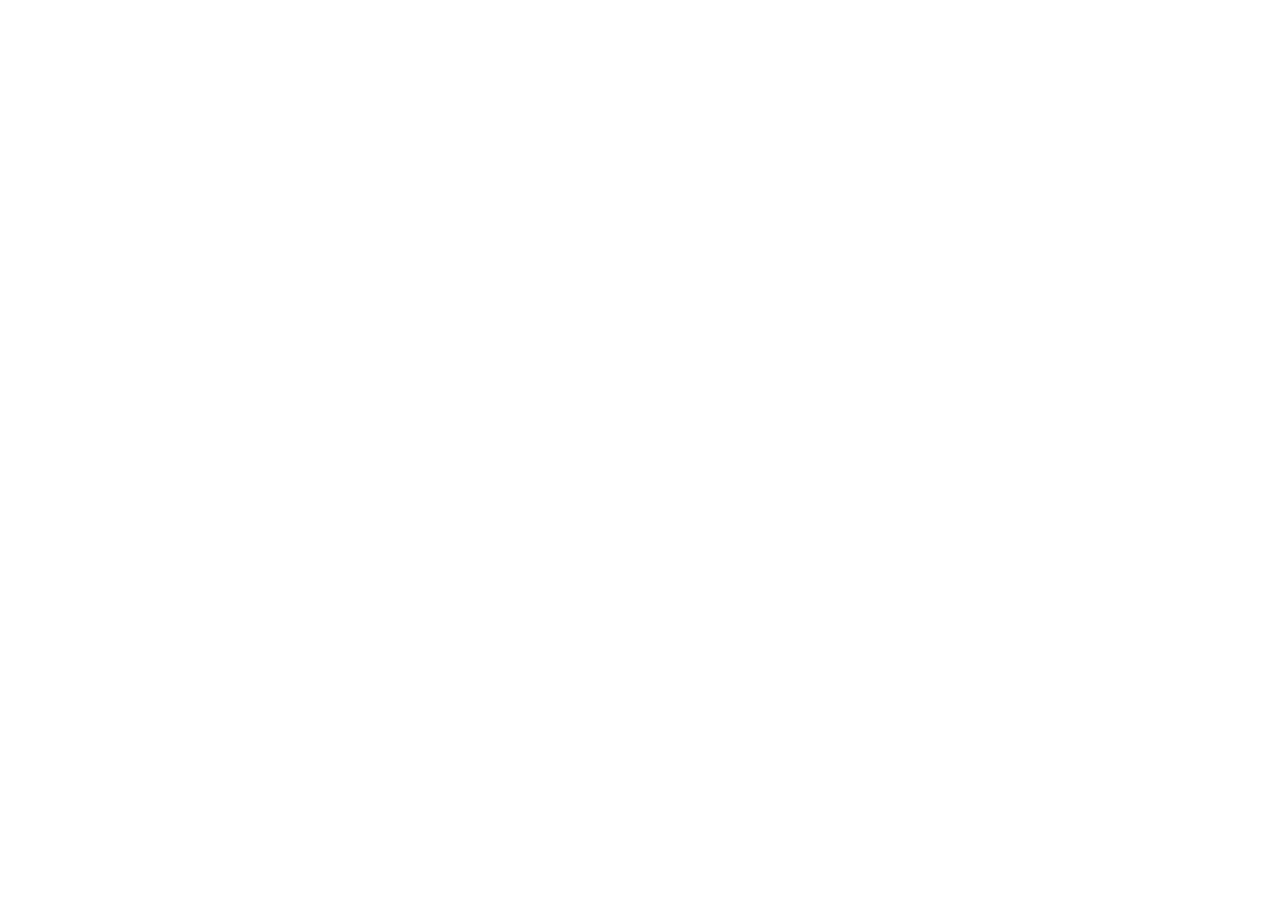
==== index.html @ 03886d11 "Exam" ====
<!DOCTYPE html>
<html lang="en">

<head>
    <meta charset="UTF-8">
    <meta name="viewport" content="width=device-width, initial-scale=1.0">
    <title>Shop</title>
    <link rel="stylesheet" href="css/main.css">
</head>

<body>
    <script src="js/main.js"></script>
</body>

</html>
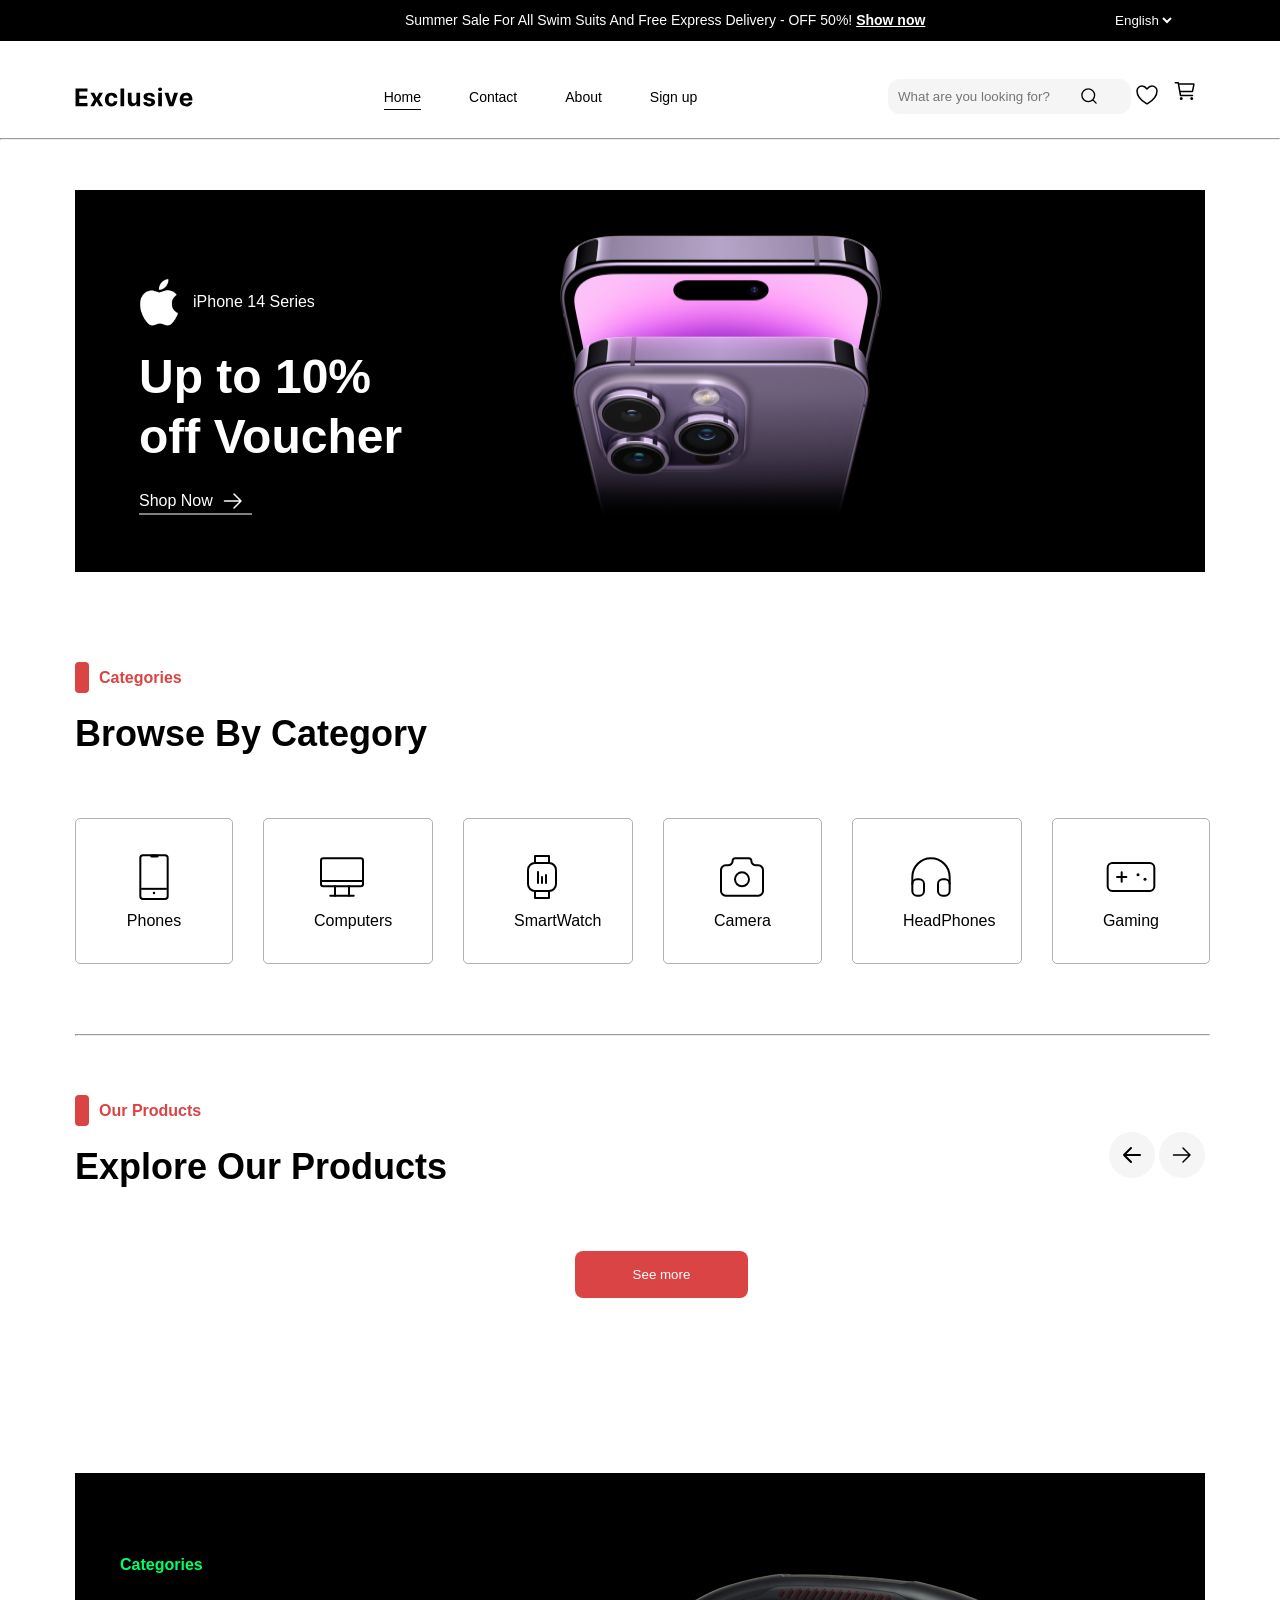
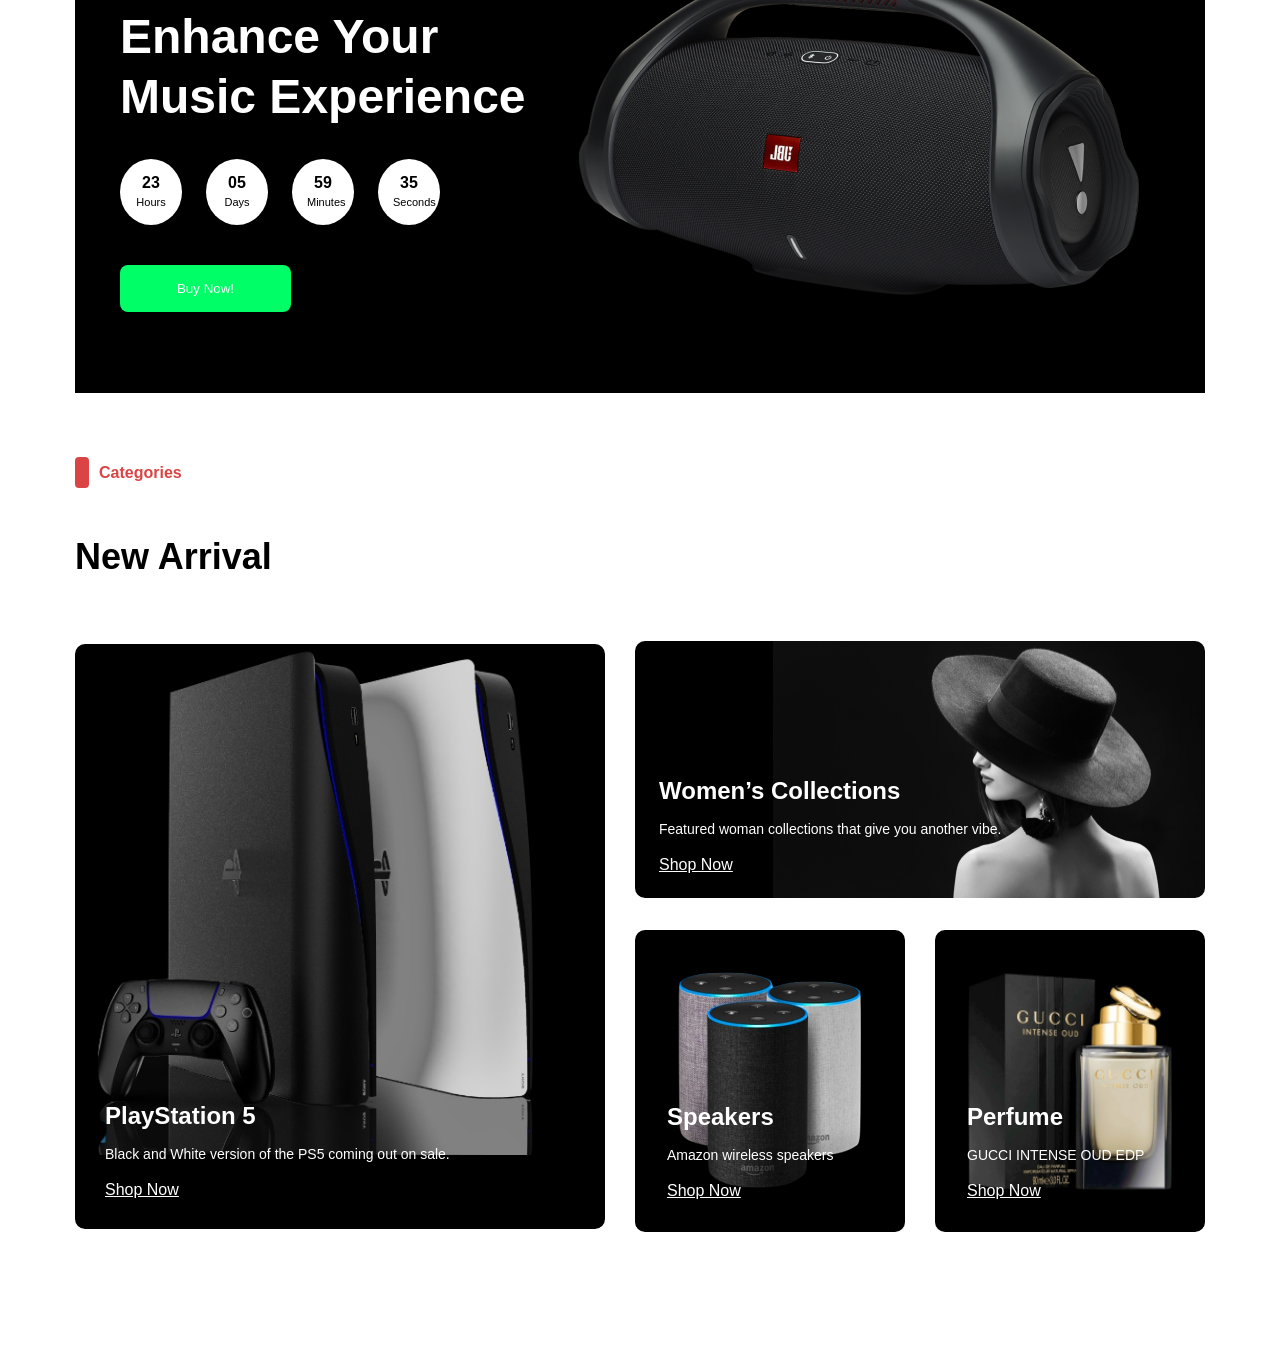
==== commit caf064ff: "Exam" ====
--- a/index.html
+++ b/index.html
@@ -4,12 +4,198 @@
 <head>
     <meta charset="UTF-8">
     <meta name="viewport" content="width=device-width, initial-scale=1.0">
-    <title>Shop</title>
+    <title>Home</title>
     <link rel="stylesheet" href="css/main.css">
+    <link rel="stylesheet" href="https://cdnjs.cloudflare.com/ajax/libs/font-awesome/6.6.0/css/all.min.css"
+        integrity="sha512-Kc323vGBEqzTmouAECnVceyQqyqdsSiqLQISBL29aUW4U/M7pSPA/gEUZQqv1cwx4OnYxTxve5UMg5GT6L4JJg=="
+        crossorigin="anonymous" referrerpolicy="no-referrer" />
 </head>
 
 <body>
-    <script src="js/main.js"></script>
+    <div class="wrapper">
+        <strong class="wrapper-strong">Summer Sale For All Swim Suits And Free Express Delivery - OFF 50%! <span
+                class="wrapper-span">Show now</span></strong>
+        <select class="select">
+            English
+            <option value="">English</option>
+        </select>
+    </div>
+    <header class="header">
+        <div class="container">
+            <ul class="header-list">
+                <img src="./images/logo.svg" alt="Logo" width="118" height="24">
+                <div class="header-item-wrapper">
+                    <li class="header-item">Home</li>
+                    <li class="header-item">Contact</li>
+                    <li class="header-item">About</li>
+                    <li class="header-item">Sign up</li>
+                </div>
+                <div class="input-wrapper">
+                    <div class="inp-wrapper">
+                        <input class="header-inp" type="text" placeholder="What are you looking for?">
+                        <img class="inp-img" src="./images/loupe.svg" alt="Loupe" width="16" height="16">
+                    </div>
+                    <div class="link-wrapper">
+                        <a href="#">
+                            <img src="./images/like.svg" alt="Like-icon" width="32" height="32">
+                        </a><a href="#">
+                            <img src="./images/cart.svg" alt="Cart-icon" width="32" height="32">
+                        </a>
+                    </div>
+                </div>
+            </ul>
+        </div>
+        <hr>
+    </header>
+    <main>
+        <section class="voucher-section">
+            <div class="container">
+                <div class="wrappper">
+                    <div class="voucher_wrapper">
+                        <div class="icon-wrapper">
+                            <img src="./images/apple-icon.svg" alt="Apple-Icon" width="40" height="49">
+                            <strong class="voucher_strong">iPhone 14 Series</strong>
+                        </div>
+                        <div class="wrapper_title">
+                            <h2 class="voucher_title">Up to 10% off Voucher</h2>
+                        </div>
+                        <div>
+                            <a class="voucher_shop" href="#">
+                                <p class="shop_text">Shop Now</p>
+                                <img src="./images/arrow-icon.svg" alt="Arrow-Icon" width="24" height="24">
+                            </a>
+                        </div>
+                    </div>
+                    <img src="./images/iphone.png" alt="Iphone-Img" width="496" height="352">
+                </div>
+            </div>
+        </section>
+        <section class="section-categories">
+            <div class="container">
+                <strong class="categories_strong">Categories</strong>
+                <h2 class="categories_title">Browse By Category</h2>
+                <ul class="categorie-list">
+                    <li class="categorie-item">
+                        <img src="./images/phones-icon.svg" alt="Phones-Icon" width="56" height="56">
+                        <p class="item-text">Phones</p>
+                    </li>
+                    <li class="categorie-item">
+                        <img src="./images/computers.svg" alt="Computer-Icon" width="56" height="56">
+                        <p class="item-text">Computers</p>
+                    </li>
+                    <li class="categorie-item">
+                        <img src="./images/smart-watch.svg" alt="SmartWatch" width="56" height="56">
+                        <p class="item-text">SmartWatch</p>
+                    </li>
+                    <li class="categorie-item">
+                        <img src="./images/camera.svg" alt="Camera-Icon" width="56" height="56">
+                        <p class="item-text">Camera</p>
+                    </li>
+                    <li class="categorie-item">
+                        <img src="./images/Headphone.svg" alt="Headphone" width="56" height="56">
+                        <p class="item-text">HeadPhones</p>
+                    </li>
+                    <li class="categorie-item">
+                        <img src="./images/gaming.svg" alt="gaming" width="56" height="56">
+                        <p class="item-text">Gaming</p>
+                    </li>
+                </ul>
+                <hr class="border-bottom">
+            </div>
+        </section>
+        <section class="section-products">
+            <div class="container">
+                <strong class="products-strong">Our Products</strong>
+                <div class="img-wrapper">
+                    <h2 class="products-title">Explore Our Products</h2>
+                    <div>
+                        <img src="images/arrow-left.svg" alt="Arrow-icon" width="46" height="46">
+                        <img src="images/arrow-right.svg" alt="Arrow-Icon" width="46" height="46">
+                    </div>
+                </div>
+                <div class="wrapper-products">
+                    <div class="loading lds-spinner">
+                        <div></div>
+                        <div></div>
+                        <div></div>
+                        <div></div>
+                        <div></div>
+                        <div></div>
+                        <div></div>
+                        <div></div>
+                        <div></div>
+                        <div></div>
+                        <div></div>
+                        <div></div>
+                    </div>
+                </div>
+                <button class="btn">See more</button>
+            </div>
+        </section>
+        <section class="experience-section">
+            <div class="container">
+                <div class="experience-wrapper">
+                    <div class="content-wrapper">
+                        <strong class="experience-strong">Categories</strong>
+                        <h2 class="experience-title">Enhance Your Music Experience</h2>
+                        <ul class="experience-list">
+                            <li class="experience-item">
+                                <span>23</span>
+                                <p>Hours</p>
+                            </li>
+                            <li class="experience-item">
+                                <span>05</span>
+                                <p>Days</p>
+                            </li>
+                            <li class="experience-item">
+                                <span>59</span>
+                                <p>Minutes</p>
+                            </li>
+                            <li class="experience-item">
+                                <span>35</span>
+                                <p>Seconds</p>
+                            </li>
+                        </ul>
+                        <button class="btn-buy">Buy Now!</button>
+                    </div>
+                    <img src="./images/speaker-img.png" alt="Speaker" width="600" height="420">
+                </div>
+            </div>
+        </section>
+        <section class="section-featured">
+            <div class="container">
+                <strong class="featured-strong">Categories</strong>
+                <h2 class="featured-title">New Arrival</h2>
+                <div class="featured-wrapper">
+                    <div class="playstation-wrapper">
+                        <h3 class="playstation-title">PlayStation 5</h3>
+                        <p class="playstation-text">Black and White version of the PS5 coming out on sale.</p>
+                        <a class="link-text" href="">Shop Now</a>
+                    </div>
+                    <div class="content-wrappers">
+                        <div class="colletcion-wrapper">
+                            <h3 class="colletcion-title">Women’s Collections</h3>
+                            <p class="colletcion-text">Featured woman collections that give you another vibe.</p>
+                            <a class="link-text" href="">Shop Now</a>
+                        </div>
+                        <div class="contents-wrapper">
+                            <div class="speaker-wrapper">
+                                <h3 class="speaker-title">Speakers</h3>
+                                <p class="speaker-text">Amazon wireless speakers</p>
+                                <a class="link-text" href="">Shop Now</a>
+                            </div>
+                            <div class="perfume-wrapper">
+                                <h3 class="perfume-title">Perfume</h3>
+                                <p class="perfume-text">GUCCI INTENSE OUD EDP</p>
+                                <a class="link-text" href="">Shop Now</a>
+                            </div>
+                        </div>
+                    </div>
+                </div>
+            </div>
+        </section>
+    </main>
+    <script src="./js/main.js"></script>
 </body>
 
 </html>
--- a/css/main.css
+++ b/css/main.css
@@ -0,0 +1,558 @@
+*{
+    margin: 0;
+    padding: 0;
+    text-decoration: none;
+    list-style: none;
+    box-sizing: border-box;
+}
+body{
+    font-family: sans-serif;
+}
+.container{
+    width: 1170px;
+    margin: 0 auto;
+    padding: 0 20px;
+}
+.wrapper {
+    display: flex;
+    justify-content: space-around;
+    text-align: center;
+    background-color: black;
+    padding: 12px 12px;
+    margin-bottom: 38px;
+}
+.wrapper-strong {
+    color: white;
+    font-weight: 400;
+    font-size: 14px;
+    margin-left: 300px;
+}
+.wrapper-span {
+    color: white;
+    font-weight: 600;
+    font-size: 14px;
+    text-decoration: underline;
+}
+.select{
+    background-color: black;
+    color: white;
+    border: none;
+}
+.header-list {
+    display: flex;
+    align-items: center;
+    justify-content: space-between;
+    margin-bottom: 23px;
+}
+.header-item:first-child{
+    border-bottom: 1px solid #000000;
+}
+.header-item {
+    font-weight: 400;
+    font-size: 14px;
+    line-height: 24px;
+    transition: all 0.3s ease;
+}
+.header-item:hover{
+    cursor: pointer;
+    border-bottom: 1px solid #000000;
+}
+.header-item-wrapper{
+    display: flex;
+    gap: 48px;
+}
+.header-inp{
+    width: 243px;
+    padding: 10px;
+    border: none;
+    background-color: #F5F5F5;
+    border-radius: 12px;
+    outline: none;
+    transition: all 0.3s ease;
+}
+.header-inp:focus{
+    box-shadow: 0px 0px 5px 0px rgba(34, 60, 80, 0.6);
+}
+.inp-wrapper{
+    position: relative;
+}
+.inp-img{
+    position: absolute;
+    top: 9px;
+    left: 193px;
+}
+.input-wrapper{
+    display: flex;
+}
+.link-wrapper{
+    display: flex;
+    align-items: center;
+    gap: 10px;
+}
+.voucher-section {
+    padding: 50px 0;
+    margin-bottom: 44px;
+}
+.wrappper {
+    display: flex;
+    align-items: center;
+    gap: 40px;
+    padding: 30px 64px 0px ;
+    background-color: #000000;
+    color: white;
+}
+.icon-wrapper {
+    width: 190px;
+    display: flex;
+    align-items: center;
+    gap: 14px;
+    margin-bottom: 20px;
+}
+.voucher_strong {
+    font-weight: 400;
+    font-size: 16px;
+    line-height: 24px;
+}
+.voucher_title {
+    font-weight: 600;
+    font-size: 48px;
+    line-height: 60px;
+    margin-bottom: 22px;
+}
+.voucher_shop {
+    width: 113px;
+    display: flex;
+    align-items: center;
+    gap: 8px;
+    color: white;
+    border-bottom: 2px solid gray;
+}
+.shop_text {
+    font-weight: 500;
+    font-size: 16px;
+    line-height: 24px;
+}
+.wrapper_title{
+    width: 294px;
+}
+.categories_strong {
+    color: #DB4444;
+    font-weight: 600;
+    font-size: 16px;
+    line-height: 24px;
+    margin-bottom: 20px;
+}
+.categories_strong::before{
+    content: "";
+    border-radius: 4px;
+    border: 7px solid #DB4444;
+    margin-right: 10px;
+}
+.categories_title {
+    margin-top: 20px;
+    margin-bottom: 60px;
+    font-weight: 600;
+    font-size: 36px;
+    line-height: 48px;
+}
+.categorie-list {
+    display: flex;
+    align-items: center;
+    gap: 30px;
+    margin-bottom: 70px;
+}
+.categorie-item {
+    width: 170px;
+    padding: 30px 50px;
+    border: 1px solid #0000004D;
+    border-radius: 5px;
+    transition: all 0.3s ease;
+}
+.item-text {
+    text-align: center;
+    font-weight: 400;
+    font-size: 16px;
+    line-height: 24px;
+}
+.categorie-item:hover{
+    background-color: #DB4444;
+    color: white;
+}
+.border-bottom{
+    width: 1135px;
+    height: 2px;
+    color: #000000;
+    margin-bottom: 63px;
+}
+.products-strong{
+    color: #DB4444;
+    font-weight: 600;
+    font-size: 16px;
+    line-height: 24px;
+    margin-bottom: 20px;
+}
+.products-strong::before{
+    content: "";
+    border-radius: 4px;
+    border: 7px solid #DB4444;
+    margin-right: 10px;
+}
+.products-title {
+    margin-top: 20px;
+    font-weight: 600;
+    font-size: 36px;
+    line-height: 48px;
+}
+.img-wrapper{
+    display: flex;
+    align-items: center;
+    gap: 8px;
+    justify-content: space-between;    
+    margin-bottom: 60px;
+}
+.wrapper-products{
+    display: flex;
+    gap: 10px;
+    flex-wrap: wrap;
+}
+.card{
+    display: flex;
+    flex-direction: column;
+    width: 270px;
+    height: 400px;
+    padding: 40px 35px;
+    background-color: #F5F5F5;
+    margin-bottom: 100px;
+}
+.card-wrapper{
+    display: flex;
+    gap: 15px;
+}
+.card-title{
+    font-weight: 500;
+    font-size: 16px;
+    line-height: 24px;
+    margin-bottom: 20px;
+}
+.img-card{
+    position: relative;
+    background-color: #F5F5F5;
+    margin-left: 40px;
+    margin-bottom: 40px;
+}
+.image-wrapper{
+    position: absolute;
+    top: 188px;
+    left: 15px;
+}
+.card-price{
+    color: #DB4444;
+    font-weight: 500;
+    font-size: 16px;
+    line-height: 24px;
+}
+.card-rate{
+    color: #FFAD33;
+}
+.btn{
+    width: 173px;
+    border: none;
+    background-color: #DB4444;
+    padding: 16px 0;
+    color: white;
+    border-radius: 8px;
+    text-align: center;
+    margin-left: 500px;
+    margin-bottom: 105px;
+    cursor: pointer;
+}
+.loading{
+    margin-left: 550px;
+    margin-bottom: 50px;
+}
+.lds-spinner,
+.lds-spinner div,
+.lds-spinner div:after {
+  box-sizing: border-box;
+}
+.lds-spinner {
+  color: #DB4444;
+  display: inline-block;
+  position: relative;
+  width: 80px;
+  height: 80px;
+}
+.lds-spinner div {
+  transform-origin: 40px 40px;
+  animation: lds-spinner 1.2s linear infinite;
+}
+.lds-spinner div:after {
+  content: " ";
+  display: block;
+  position: absolute;
+  top: 3.2px;
+  left: 36.8px;
+  width: 6.4px;
+  height: 17.6px;
+  border-radius: 20%;
+  background: currentColor;
+}
+.lds-spinner div:nth-child(1) {
+  transform: rotate(0deg);
+  animation-delay: -1.1s;
+}
+.lds-spinner div:nth-child(2) {
+  transform: rotate(30deg);
+  animation-delay: -1s;
+}
+.lds-spinner div:nth-child(3) {
+  transform: rotate(60deg);
+  animation-delay: -0.9s;
+}
+.lds-spinner div:nth-child(4) {
+  transform: rotate(90deg);
+  animation-delay: -0.8s;
+}
+.lds-spinner div:nth-child(5) {
+  transform: rotate(120deg);
+  animation-delay: -0.7s;
+}
+.lds-spinner div:nth-child(6) {
+  transform: rotate(150deg);
+  animation-delay: -0.6s;
+}
+.lds-spinner div:nth-child(7) {
+  transform: rotate(180deg);
+  animation-delay: -0.5s;
+}
+.lds-spinner div:nth-child(8) {
+  transform: rotate(210deg);
+  animation-delay: -0.4s;
+}
+.lds-spinner div:nth-child(9) {
+  transform: rotate(240deg);
+  animation-delay: -0.3s;
+}
+.lds-spinner div:nth-child(10) {
+  transform: rotate(270deg);
+  animation-delay: -0.2s;
+}
+.lds-spinner div:nth-child(11) {
+  transform: rotate(300deg);
+  animation-delay: -0.1s;
+}
+.lds-spinner div:nth-child(12) {
+  transform: rotate(330deg);
+  animation-delay: 0s;
+}
+@keyframes lds-spinner {
+  0% {
+    opacity: 1;
+  }
+  100% {
+    opacity: 0;
+  }
+}
+
+
+
+.experience-section {
+    padding: 70px 0;
+}
+.experience-wrapper {
+    padding: 50px 45px;
+    background-color: #000000;
+    display: flex;
+    align-items: center;
+    justify-content: space-between;
+    color: white;
+    gap: 30px   ;
+}
+.content-wrapper {
+    display: flex;
+    flex-direction: column;
+}
+.experience-strong {
+    color: #00FF66;
+    font-weight: 600;
+    font-size: 16px;
+    line-height: 20px;
+    margin-bottom: 32px;
+}
+.experience-title {
+    font-weight: 600;
+    font-size: 48px;
+    line-height: 60px;
+    margin-bottom: 32px;
+}
+.experience-list {
+    display: flex;
+    gap: 24px;
+}
+.experience-item {
+    text-align: start;
+    width: 62px;
+    display: flex;
+    flex-direction: column;
+    background-color: white;
+    border-radius: 50%;
+    padding: 14px 15px;
+    margin-bottom: 40px;
+}
+.experience-item span{
+    text-align: center;
+    display: inline block;
+    color: black;
+    font-weight: 600;
+    font-size: 16px;
+    line-height: 20px;
+}
+.experience-item p{
+    text-align: center;
+    color: black;
+    font-weight: 300;
+    font-size: 11px;
+    line-height: 18px;
+}
+.btn-buy{
+    width: 171px;
+    padding: 16px 0;
+    background-color: #00FF66;
+    color: white;
+    border: none;
+    border-radius: 8px;
+}
+.section-featured {
+    padding-bottom: 140px;
+}
+.featured-strong {
+    color: #DB4444;
+    font-weight: 600;
+    font-size: 16px;
+    line-height: 20px;
+    margin-bottom: 20px;
+}
+.featured-strong::before{
+    content: "";
+    border-radius: 4px;
+    border: 7px solid #DB4444;
+    margin-right: 10px;
+}
+
+.featured-title {
+    font-weight: 600;
+    font-size: 36px;
+    line-height: 48px;
+    margin-top: 50px;
+    margin-bottom: 60px;
+}
+.featured-wrapper {
+    display: flex;
+    align-items: center;
+    justify-content: space-between;
+    gap: 30px;
+}
+.playstation-wrapper {
+    border-radius: 10px;
+    width: 570px;
+    padding: 460px 30px 30px;
+    background-image: url("../images/playstantion.png");
+    background-repeat: no-repeat;
+    background-size: 511px 511px;
+    background-color: black;
+    color: white;
+}
+.playstation-title {
+    font-weight: 600;
+    font-size: 24px;
+    line-height: 24px;
+    margin-bottom: 16px;
+}
+.playstation-text {
+    font-weight: 400;
+    font-size: 14px;
+    line-height: 21px;
+    margin-bottom: 16px;
+}
+.colletcion-wrapper {
+    border-radius: 10px;
+    background-image: url("../images/women.png");
+    background-repeat: no-repeat;
+    background-size: 432px 286px;
+    background-position: right;
+    color: white;
+    width: 570px;
+    background-color: black;
+    padding: 138px 24px 24px;
+    margin-bottom: 32px;
+}
+.colletcion-title {
+    font-weight: 600;
+    font-size: 24px;
+    line-height: 24px;
+    margin-bottom: 16px;
+}
+.colletcion-text {
+    font-weight: 400;
+    font-size: 14px;
+    line-height: 21px;
+    margin-bottom: 16px;
+}
+.link-text{
+    color: white;
+    text-decoration: underline;
+}
+.contents-wrapper {
+    display: flex;
+    align-items: center;
+    justify-content: space-between;
+}
+.speaker-wrapper {
+    border-radius: 10px;
+    background-image: url("../images/speakers.png");
+    background-repeat: no-repeat;
+    background-size: 210px 222px;
+    background-position: center;
+    width: 270px;
+    background-color: black;
+    padding: 175px 32px 32px;
+}
+.speaker-title {
+    color: white;
+    font-weight: 600;
+    font-size: 24px;
+    line-height: 24px;
+    margin-bottom: 16px;
+}
+.speaker-text {
+    color: white;
+    font-weight: 400;
+    font-size: 14px;
+    line-height: 21px;
+    margin-bottom: 16px;
+}
+.perfume-wrapper {
+    border-radius: 10px;
+    background-image: url("../images/parfume.png");
+    background-repeat: no-repeat;
+    background-size: 210px 222px;
+    background-position: center;
+    width: 270px;
+    padding: 175px 32px 32px;
+    background-color: black;
+}
+.perfume-title {
+    color: white;
+    font-weight: 600;
+    font-size: 24px;
+    line-height: 24px;
+    margin-bottom: 16px;
+}
+.perfume-text {
+    color: white;
+    font-weight: 400;
+    font-size: 14px;
+    line-height: 21px;
+    margin-bottom: 16px;
+}
+
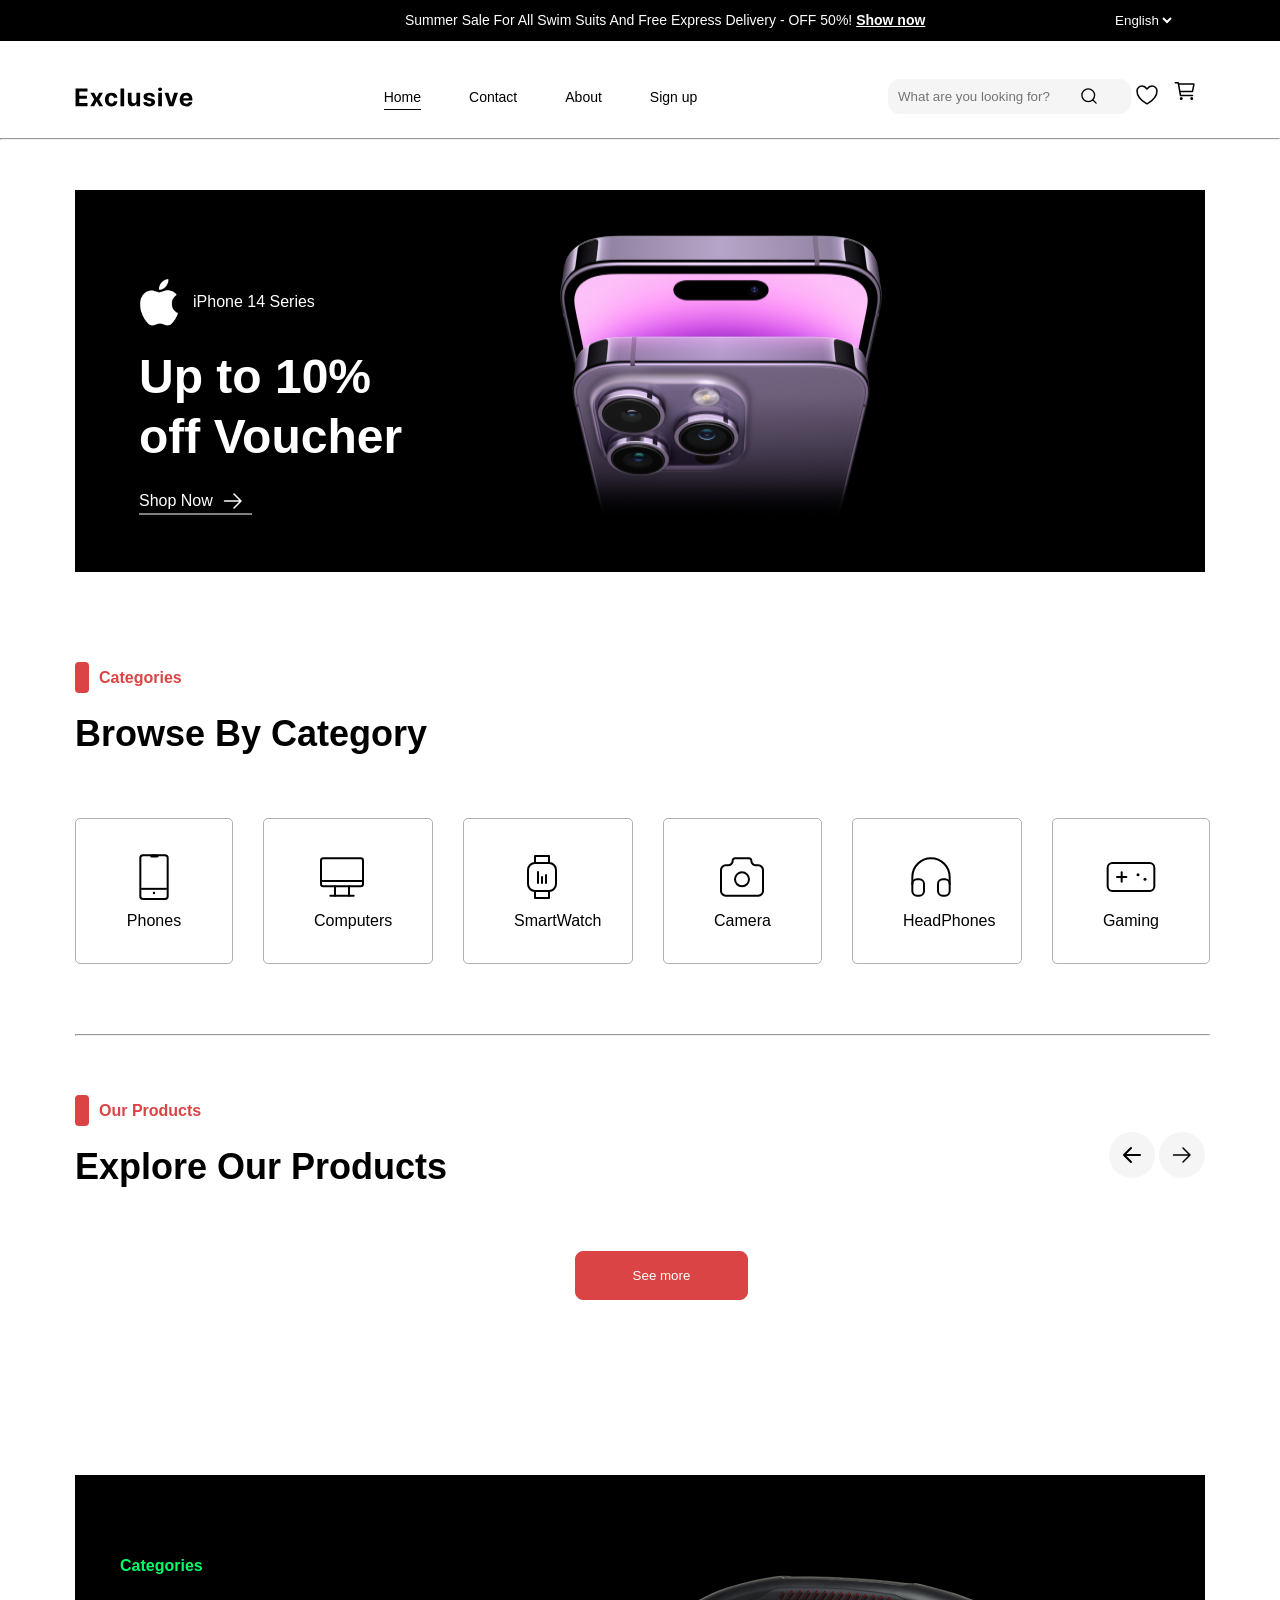
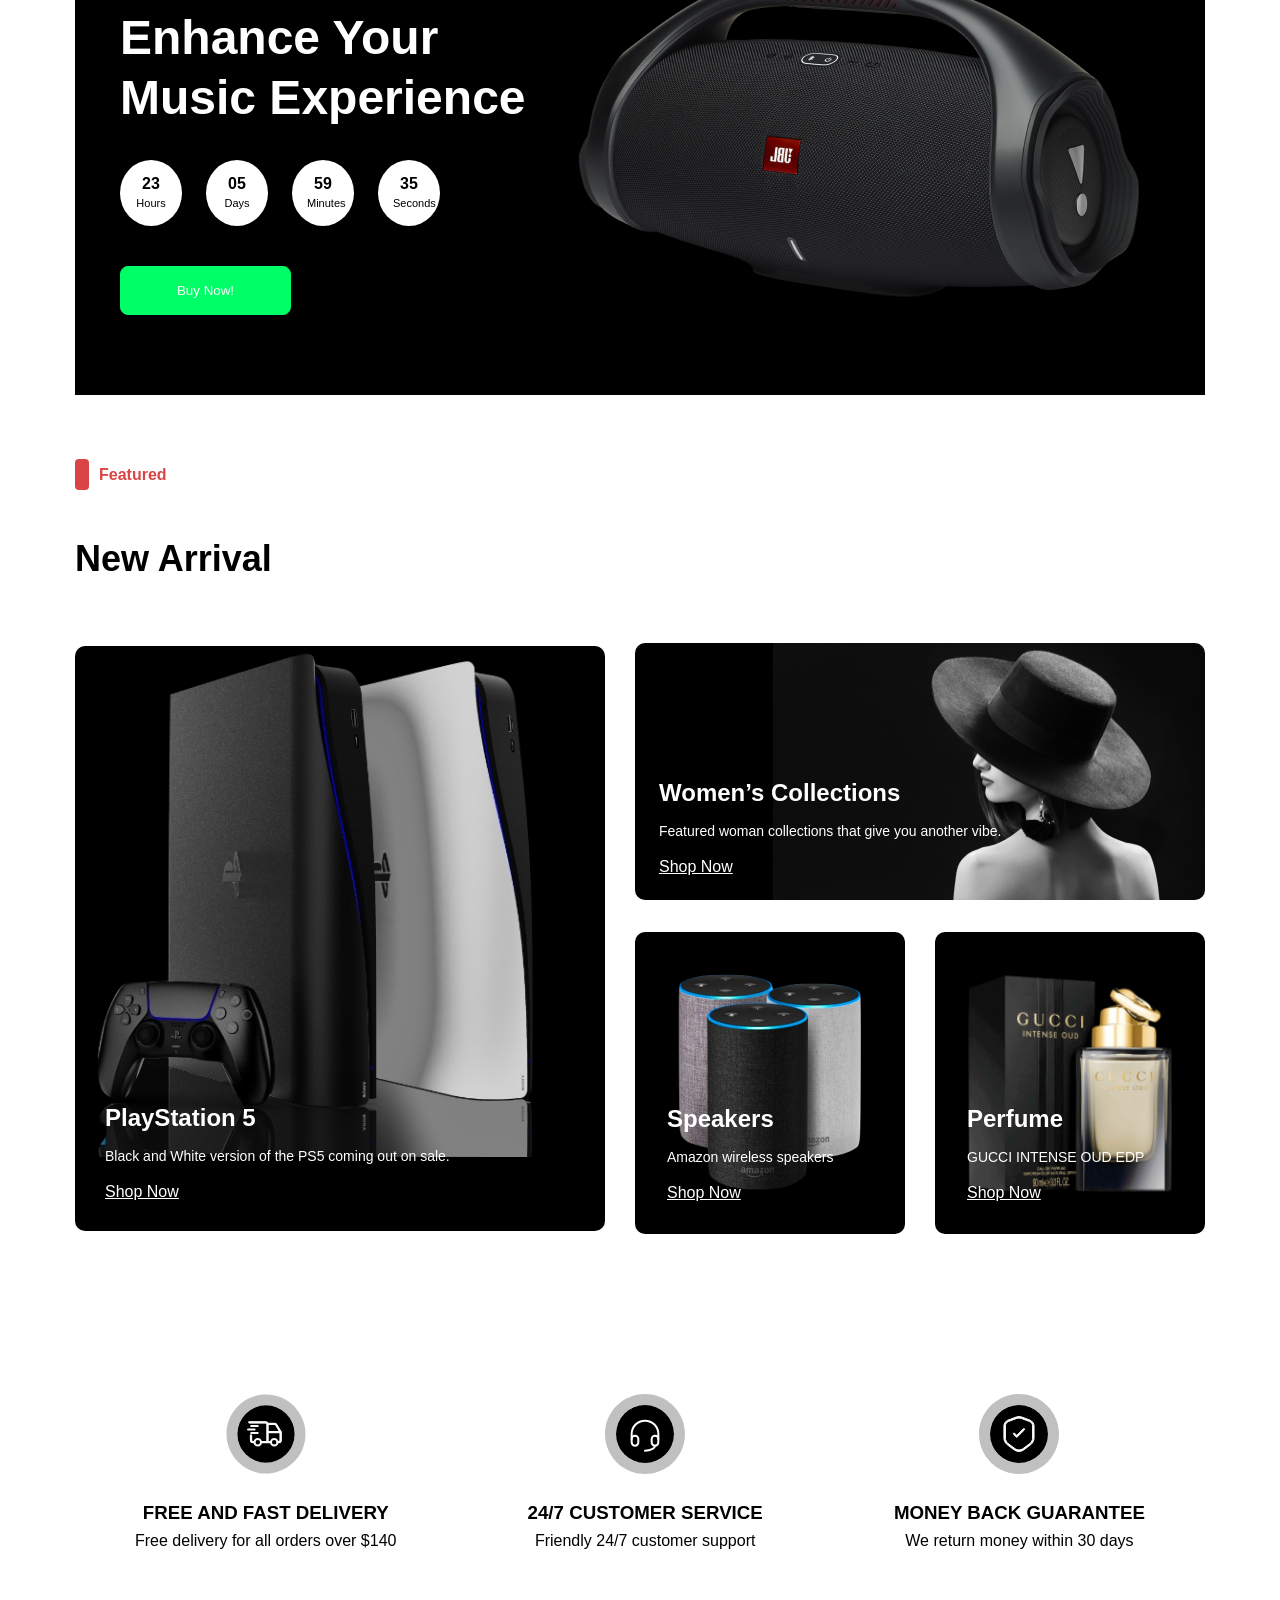
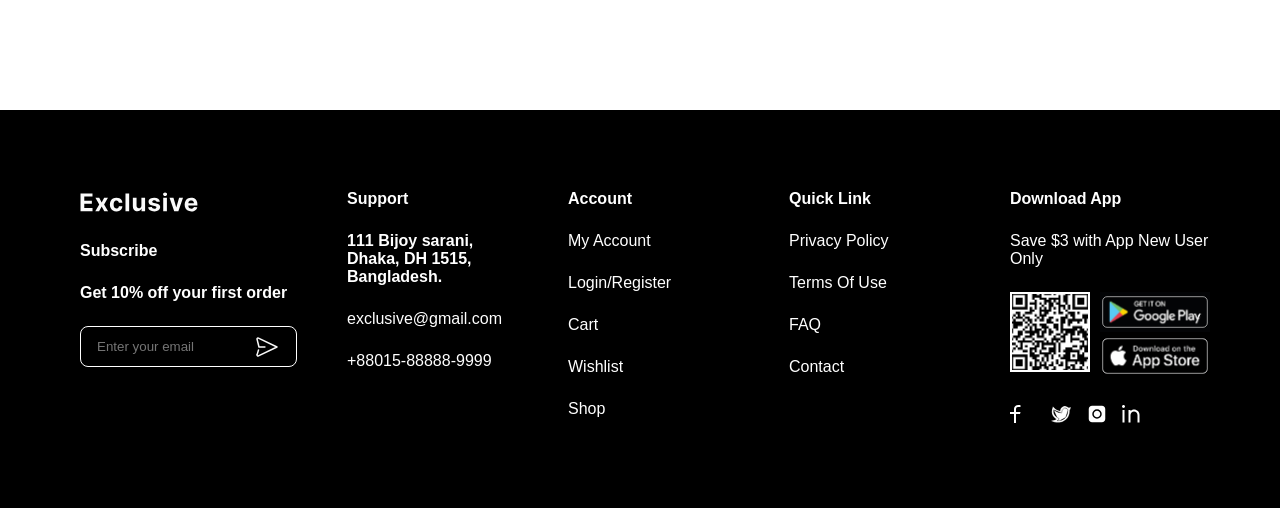
==== commit ce527e30: "Exam" ====
--- a/index.html
+++ b/index.html
@@ -9,6 +9,7 @@
     <link rel="stylesheet" href="https://cdnjs.cloudflare.com/ajax/libs/font-awesome/6.6.0/css/all.min.css"
         integrity="sha512-Kc323vGBEqzTmouAECnVceyQqyqdsSiqLQISBL29aUW4U/M7pSPA/gEUZQqv1cwx4OnYxTxve5UMg5GT6L4JJg=="
         crossorigin="anonymous" referrerpolicy="no-referrer" />
+    <link rel="icon" href="./images/Exclusive.svg">
 </head>
 
 <body>
@@ -164,7 +165,7 @@
         </section>
         <section class="section-featured">
             <div class="container">
-                <strong class="featured-strong">Categories</strong>
+                <strong class="featured-strong">Featured</strong>
                 <h2 class="featured-title">New Arrival</h2>
                 <div class="featured-wrapper">
                     <div class="playstation-wrapper">
@@ -192,9 +193,119 @@
                         </div>
                     </div>
                 </div>
+                <ul class="content-list">
+                    <li class="content-item">
+                        <img src="./images/deliveri-icon.svg" alt="delivery-icon" width="80" height="80">
+                        <h3>FREE AND FAST DELIVERY</h3>
+                        <p>Free delivery for all orders over $140</p>
+                    </li>
+                    <li class="content-item">
+                        <img src="./images/service-icon.svg" alt="delivery-icon" width="80" height="80">
+                        <h3>24/7 CUSTOMER SERVICE</h3>
+                        <p>Friendly 24/7 customer support</p>
+                    </li>
+                    <li class="content-item">
+                        <img src="./images/garonte-icon.svg" alt="delivery-icon" width="80" height="80">
+                        <h3>MONEY BACK GUARANTEE</h3>
+                        <p>We return money within 30 days</p>
+                    </li>
+                </ul>
             </div>
         </section>
     </main>
+    <footer class="footer">
+        <div class="container">
+            <ul class="footer-list">
+                <li class="footer-item">
+                    <a href="">
+                        <img src="./images/Exclusive.svg" alt="Logo-icon" width="118" height="24">
+                    </a>
+                    <strong>Subscribe</strong>
+                    <strong>Get 10% off your first order</strong>
+                    <div class="footer-wrapper">
+                        <input type="email" placeholder="Enter your email">
+                        <img src="./images/icon-send.svg" alt="Send-Icon" width="24" height="24">
+                    </div>
+                </li>
+                <li class="footer-item">
+                    <strong class="support-str">Support</strong>
+                    <strong>111 Bijoy sarani, Dhaka, DH 1515, Bangladesh.</strong>
+                    <a href="">exclusive@gmail.com</a>
+                    <a href="tel:88015888889999">+88015-88888-9999</a>
+                </li>
+                <li class="footer-item">
+                    <strong class="account-strong">Account</strong>
+                    <a href="">My Account</a>
+                    <a href="">Login/Register</a>
+                    <a href="">Cart</a>
+                    <a href="">Wishlist</a>
+                    <a href="">Shop</a>
+                </li>
+                <li class="footer-item">
+                    <strong>Quick Link</strong>
+                    <a href="">Privacy Policy</a>
+                    <a href="">Terms Of Use</a>
+                    <a href="">FAQ</a>
+                    <a href="">Contact</a>
+                </li>
+                <li class="footer-item">
+                    <strong>Download App</strong>
+                    <p>Save $3 with App New User Only</p>
+                    <div class="wrapper-content">
+                        <img src="./images/Qr Code.svg" alt="qr-code" width="80" height="80">
+                        <div>
+                            <a href="https://play.google.com/store/games?hl=ru"><img src="./images/GooglePlay.svg"
+                                    alt="GooglePlay" width="110" height="40"></a>
+                            <a href="https://www.apple.com/app-store/"><img src="./images/AppStore.svg" alt="AppStore"
+                                    width="110" height="40"></a>
+                        </div>
+                    </div>
+                    <div class="social-wrapper">
+                        <a href="https://www.facebook.com/?locale=ru_RU">
+                            <svg class="icon-svg" width="11" height="18" viewBox="0 0 11 18" fill="currentColor"
+                                xmlns="http://www.w3.org/2000/svg">
+                                <path
+                                    d="M6 7H10.5L10 9H6V18H4V9H0V7H4V5.128C4 3.345 4.186 2.698 4.534 2.046C4.87501 1.40181 5.40181 0.875009 6.046 0.534C6.698 0.186 7.345 0 9.128 0C9.65 0 10.108 0.0500001 10.5 0.15V2H9.128C7.804 2 7.401 2.078 6.99 2.298C6.686 2.46 6.46 2.686 6.298 2.99C6.078 3.401 6 3.804 6 5.128V7Z"
+                                    fill="currentColor" />
+                            </svg>
+                        </a>
+                        <a href="https://x.com/?lang=ru">
+                            <a href=""><svg class="icon-svg" width="21" height="17" viewBox="0 0 21 17"
+                                    fill="currentColor" xmlns="http://www.w3.org/2000/svg">
+                                    <path
+                                        d="M10.905 4.84651L10.905 4.84646C10.9194 4.06035 11.2418 3.3113 11.8028 2.76049C12.3639 2.20969 13.1188 1.90116 13.905 1.90129L10.905 4.84651ZM10.905 4.84651L10.877 6.42135M10.905 4.84651L10.877 6.42135M2.75811 3.80857L2.89001 3.91846C4.76679 5.48211 6.71781 6.41823 8.74946 6.6952C8.74947 6.6952 8.74949 6.6952 8.74951 6.6952L10.3104 6.90718L2.75811 3.80857ZM2.75811 3.80857L2.72759 3.97751M2.75811 3.80857L2.72759 3.97751M2.72759 3.97751C2.42576 5.64819 2.5683 7.07086 3.1479 8.30176C3.72718 9.53198 4.73827 10.5605 6.15577 11.4519L6.15579 11.452M2.72759 3.97751L6.15579 11.452M6.15579 11.452L7.90279 12.55L7.954 12.4685M6.15579 11.452L7.954 12.4685M7.954 12.4685L7.90279 12.55C7.97196 12.5934 8.02943 12.6532 8.07016 12.724C8.1109 12.7948 8.13366 12.8745 8.13645 12.9562C8.13925 13.0378 8.122 13.1189 8.0862 13.1924C8.05041 13.2658 7.99716 13.3294 7.93112 13.3775L7.93101 13.3775M7.954 12.4685L7.93101 13.3775M7.93101 13.3775L6.33901 14.5405L6.11542 14.7039M7.93101 13.3775L6.11542 14.7039M6.11542 14.7039L6.39178 14.7211M6.11542 14.7039L6.39178 14.7211M6.39178 14.7211C7.3449 14.7805 8.25288 14.7385 9.00946 14.5884L9.00958 14.5884M6.39178 14.7211L9.00958 14.5884M9.00958 14.5884C11.3886 14.1134 13.3745 12.9794 14.7652 11.2211M9.00958 14.5884L14.7652 11.2211M10.877 6.42135C10.8757 6.49182 10.8594 6.5612 10.8293 6.62495C10.7993 6.6887 10.7561 6.74537 10.7026 6.79125C10.649 6.83712 10.5864 6.87117 10.5188 6.89115C10.4513 6.91112 10.3803 6.91659 10.3105 6.9072L10.877 6.42135ZM14.7652 11.2211C16.1557 9.46296 16.945 7.08835 16.945 4.14229M14.7652 11.2211L16.945 4.14229M16.945 4.14229C16.945 3.99668 16.8714 3.78474 16.744 3.55722M16.945 4.14229L16.744 3.55722M16.744 3.55722C16.6142 3.32559 16.4215 3.06508 16.1673 2.82049M16.744 3.55722L16.1673 2.82049M16.1673 2.82049C15.6587 2.33088 14.8999 1.90129 13.905 1.90129L16.1673 2.82049ZM18.4978 1.53842C18.8818 1.48388 19.3285 1.34345 19.916 1.01105C19.6101 2.49526 19.4321 3.16764 18.7642 4.08336L18.745 4.10969V4.14229C18.745 7.94153 17.578 10.7567 15.8258 12.7397C14.0726 14.7238 11.7277 15.8813 9.36243 16.3532C7.74529 16.6759 5.7544 16.5728 3.99643 16.2106C3.11813 16.0296 2.30077 15.7846 1.61983 15.4974C1.03727 15.2517 0.560091 14.9775 0.229559 14.6904C0.660648 14.6482 1.4114 14.5535 2.24366 14.3598C3.24355 14.1272 4.37173 13.7494 5.20306 13.141L5.31918 13.056L5.19904 12.9768C5.15724 12.9492 5.11178 12.9196 5.06301 12.8879C4.30477 12.3938 2.74648 11.3786 1.73155 9.51655C0.667136 7.56374 0.192566 4.66295 1.91362 0.425918C3.57889 2.34347 5.2726 3.66001 6.99504 4.3668L6.99505 4.36681C7.57662 4.60536 7.94255 4.72373 8.23185 4.79141C8.45087 4.84265 8.62608 4.86463 8.81173 4.88794C8.87034 4.89529 8.92998 4.90278 8.99238 4.91135L9.28722 4.95189L9.10594 4.77077C9.13096 3.8414 9.42538 2.93895 9.95386 2.17331C10.4904 1.39606 11.2442 0.79434 12.1211 0.443497C12.9979 0.0926537 13.9588 0.00827681 14.8833 0.200931C15.8079 0.393585 16.6551 0.854708 17.3189 1.52657L17.3485 1.55658L17.3907 1.55628C17.4934 1.55556 17.5972 1.55908 17.7036 1.56269C17.9483 1.57098 18.2068 1.57974 18.4978 1.53842Z"
+                                        fill="currentColor" stroke="black" stroke-width="0.2" />
+                                </svg>
+                            </a>
+                        </a>
+                        <a href="https://www.instagram.com/">
+                            <svg class="icon-svg" width="20" height="20" viewBox="0 0 20 20" fill="currentColor"
+                                xmlns="http://www.w3.org/2000/svg">
+                                <path
+                                    d="M15 1H5C3.93913 1 2.92172 1.42143 2.17157 2.17157C1.42143 2.92172 1 3.93913 1 5V15C1 16.0609 1.42143 17.0783 2.17157 17.8284C2.92172 18.5786 3.93913 19 5 19H15C16.0609 19 17.0783 18.5786 17.8284 17.8284C18.5786 17.0783 19 16.0609 19 15V5C19 3.93913 18.5786 2.92172 17.8284 2.17157C17.0783 1.42143 16.0609 1 15 1Z"
+                                    stroke="black" stroke-width="1.5" stroke-linejoin="round" />
+                                <path
+                                    d="M10 14C11.0609 14 12.0783 13.5786 12.8284 12.8284C13.5786 12.0783 14 11.0609 14 10C14 8.93913 13.5786 7.92172 12.8284 7.17157C12.0783 6.42143 11.0609 6 10 6C8.93913 6 7.92172 6.42143 7.17157 7.17157C6.42143 7.92172 6 8.93913 6 10C6 11.0609 6.42143 12.0783 7.17157 12.8284C7.92172 13.5786 8.93913 14 10 14V14Z"
+                                    stroke="black" stroke-width="1.5" stroke-linejoin="round" />
+                                <path
+                                    d="M15.5 5.5C15.7652 5.5 16.0196 5.39464 16.2071 5.20711C16.3946 5.01957 16.5 4.76522 16.5 4.5C16.5 4.23478 16.3946 3.98043 16.2071 3.79289C16.0196 3.60536 15.7652 3.5 15.5 3.5C15.2348 3.5 14.9804 3.60536 14.7929 3.79289C14.6054 3.98043 14.5 4.23478 14.5 4.5C14.5 4.76522 14.6054 5.01957 14.7929 5.20711C14.9804 5.39464 15.2348 5.5 15.5 5.5Z"
+                                    fill="currentColor" />
+                            </svg>
+
+                        </a>
+                        <a href="https://www.linkedin.com/">
+                            <svg class="icon-svg" width="18" height="18" viewBox="0 0 18 18" fill="currentColor"
+                                xmlns="http://www.w3.org/2000/svg">
+                                <path
+                                    d="M8.5 6.05C9.417 5.113 10.611 4.5 12 4.5C13.4587 4.5 14.8576 5.07946 15.8891 6.11091C16.9205 7.14236 17.5 8.54131 17.5 10V17.5H15.5V10C15.5 9.07174 15.1313 8.1815 14.4749 7.52513C13.8185 6.86875 12.9283 6.5 12 6.5C11.0717 6.5 10.1815 6.86875 9.52513 7.52513C8.86875 8.1815 8.5 9.07174 8.5 10V17.5H6.5V5H8.5V6.05ZM1.5 3C1.10218 3 0.720644 2.84196 0.43934 2.56066C0.158035 2.27936 0 1.89782 0 1.5C0 1.10218 0.158035 0.720644 0.43934 0.43934C0.720644 0.158035 1.10218 0 1.5 0C1.89782 0 2.27936 0.158035 2.56066 0.43934C2.84196 0.720644 3 1.10218 3 1.5C3 1.89782 2.84196 2.27936 2.56066 2.56066C2.27936 2.84196 1.89782 3 1.5 3ZM0.5 5H2.5V17.5H0.5V5Z"
+                                    fill="currentColor" />
+                            </svg>
+                        </a>
+                    </div>
+                </li>
+            </ul>
+        </div>
+    </footer>
     <script src="./js/main.js"></script>
 </body>
 
--- a/css/main.css
+++ b/css/main.css
@@ -12,6 +12,12 @@
     width: 1170px;
     margin: 0 auto;
     padding: 0 20px;
+}
+@media (max-width: 768px) {
+    .container {
+        width: 100%;
+        padding: 0 10px;
+    }
 }
 .wrapper {
     display: flex;
@@ -223,6 +229,10 @@
     padding: 40px 35px;
     background-color: #F5F5F5;
     margin-bottom: 100px;
+    border-radius: 8px;
+}
+.card img{
+    cursor: pointer;
 }
 .card-wrapper{
     display: flex;
@@ -242,8 +252,11 @@
 }
 .image-wrapper{
     position: absolute;
-    top: 188px;
-    left: 15px;
+    display: flex;
+    flex-direction: column;
+    gap: 10px;
+    top: -22px;
+    left: 148px;
 }
 .card-price{
     color: #DB4444;
@@ -256,7 +269,7 @@
 }
 .btn{
     width: 173px;
-    border: none;
+    border: 1px solid #DB4444;
     background-color: #DB4444;
     padding: 16px 0;
     color: white;
@@ -265,6 +278,13 @@
     margin-left: 500px;
     margin-bottom: 105px;
     cursor: pointer;
+    transition: all 0.3s ease;
+}
+.btn:hover{
+    width: 180px;
+    border: 1px solid #DB4444;
+    color: #DB4444;
+    background-color: #fff;
 }
 .loading{
     margin-left: 550px;
@@ -419,8 +439,16 @@
     padding: 16px 0;
     background-color: #00FF66;
     color: white;
-    border: none;
+    border: 1px solid #00FF66;
     border-radius: 8px;
+    transition: all 0.3s ease;
+}
+.btn-buy:hover{
+    width: 180px;
+    background-color: transparent;
+    color: white;
+    border: 1px solid white;
+    cursor: pointer;
 }
 .section-featured {
     padding-bottom: 140px;
@@ -447,6 +475,7 @@
     margin-bottom: 60px;
 }
 .featured-wrapper {
+    margin-bottom: 140px;
     display: flex;
     align-items: center;
     justify-content: space-between;
@@ -555,4 +584,72 @@
     line-height: 21px;
     margin-bottom: 16px;
 }
-
+.content-list {
+    display: flex;
+    align-items: center;
+    justify-content: space-between;
+    padding: 20px 60px;
+}
+.content-item {
+    text-align: center;
+}
+.content-item img{
+    margin-bottom: 24px;
+}
+.content-item h3{
+    margin-bottom: 8px;
+}
+.footer {
+    color: white;
+    background-color: #000000;
+    padding: 80px 60px;
+}
+.footer a{
+    color: white;
+    transition: color 0.3s ease;
+}
+.footer a:hover{
+    color: #DB4444;
+}
+.footer-list {
+    display: flex;
+    align-items: start;
+    justify-content: space-between;
+    gap: 50px;
+}
+.footer-item {
+    width: 250px;
+    display: flex;
+    flex-direction: column;
+    gap: 24px;
+}
+.wrapper-content{
+    display: flex;
+    gap: 10px;
+}
+.social-wrapper{
+    display: flex;
+    align-items: center;
+    gap: 15px;
+}
+.footer-wrapper{
+    position: relative;
+    display: flex;
+    align-items: center;
+}
+.footer-wrapper input{
+    width: 217px;
+    padding-left: 16px;
+    padding-top: 12px;
+    padding-bottom: 12px;
+    padding-right: 32px;
+    border-radius: 8px;
+    outline: none;
+    border: 1px solid white;
+    background-color: transparent;
+    color: white;
+}
+.footer-wrapper img{
+    position: absolute;
+    right: 18px;
+}
